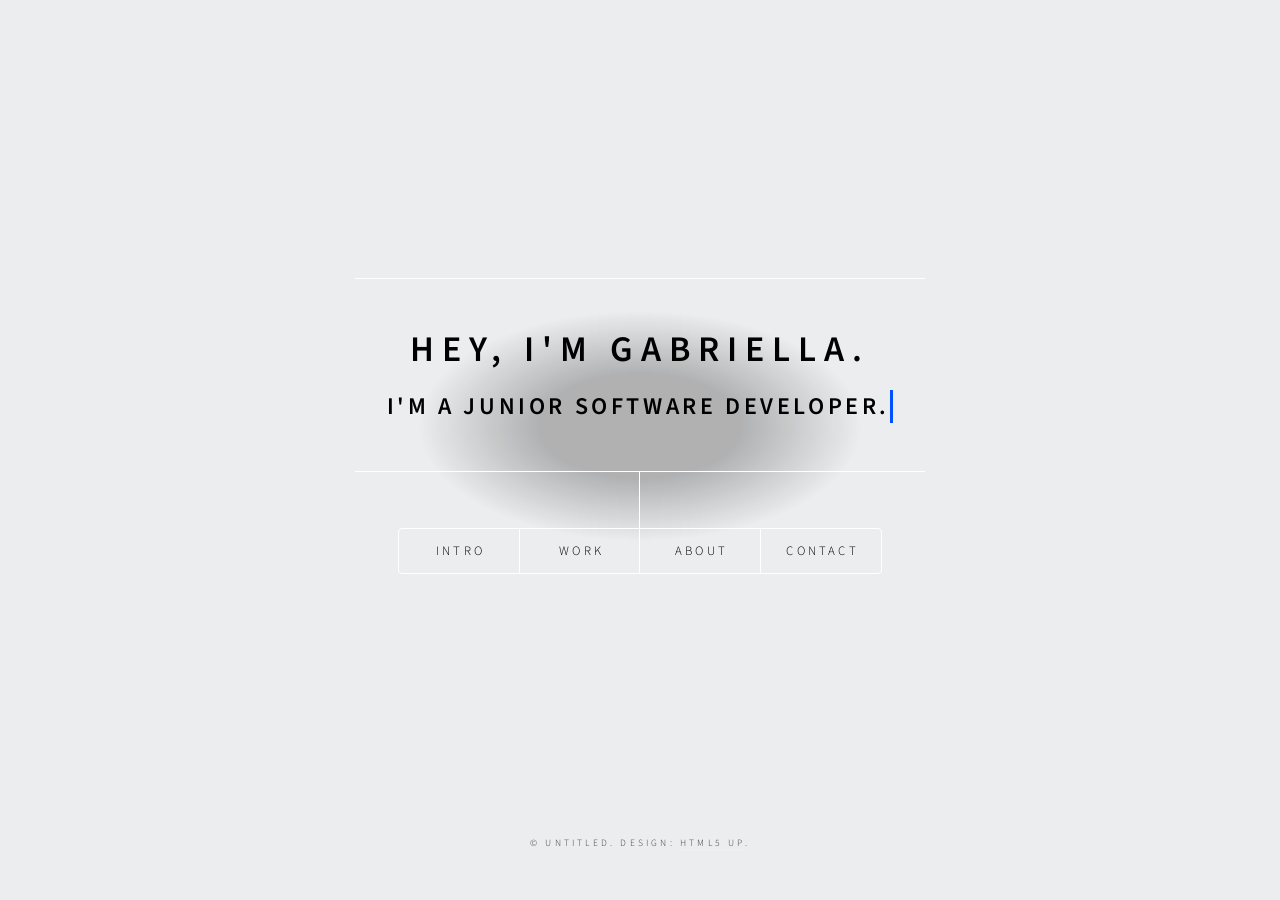
==== index.html @ 8a7b808c "remove gem" ====
<!DOCTYPE HTML>
<html>
	<head>
		<title>Gabriella Gage | Software Dev</title>
		<meta charset="utf-8" />
		<meta name="viewport" content="width=device-width, initial-scale=1, user-scalable=no" />
		<link rel="stylesheet" href="assets/css/main.css" />
		<noscript><link rel="stylesheet" href="assets/css/noscript.css" /></noscript>
	</head>
	<body class="is-preload">

		<!-- Wrapper -->
			<div id="wrapper">

				<!-- Header -->
					<header id="header">
						<div class="content">
							<div class="inner">
								<h1>Hey, I'm Gabriella.</h1>
								<div class="typewriter">
									<h2>I'm a Junior Software Developer.</h2>
								</div>
							</div>
						</div>
						<nav>
							<ul>
								<li><a href="#intro">Intro</a></li>
								<li><a href="#work">Work</a></li>
								<li><a href="#about">About</a></li>
								<li><a href="#contact">Contact</a></li>
								<!--<li><a href="#elements">Elements</a></li>-->
							</ul>
						</nav>
					</header>

				<!-- Main -->
					<div id="main">

						<!-- Intro -->
							<article id="intro">
								<h2 class="major">Intro</h2>
								<span class="image main"><img src="images/pic01.jpg" alt="" /></span>
								<p>Aenean ornare velit lacus, ac varius enim ullamcorper eu. Proin aliquam facilisis ante interdum congue. Integer mollis, nisl amet convallis, porttitor magna ullamcorper, amet egestas mauris. Ut magna finibus nisi nec lacinia. Nam maximus erat id euismod egestas. By the way, check out my <a href="#work">awesome work</a>.</p>
								<p>Lorem ipsum dolor sit amet, consectetur adipiscing elit. Duis dapibus rutrum facilisis. Class aptent taciti sociosqu ad litora torquent per conubia nostra, per inceptos himenaeos. Etiam tristique libero eu nibh porttitor fermentum. Nullam venenatis erat id vehicula viverra. Nunc ultrices eros ut ultricies condimentum. Mauris risus lacus, blandit sit amet venenatis non, bibendum vitae dolor. Nunc lorem mauris, fringilla in aliquam at, euismod in lectus. Pellentesque habitant morbi tristique senectus et netus et malesuada fames ac turpis egestas. In non lorem sit amet elit placerat maximus. Pellentesque aliquam maximus risus, vel sed vehicula.</p>
							</article>

						<!-- Work -->
							<article id="work">
								<h2 class="major">Work</h2>
								<span class="image main"><img src="images/pic02.jpg" alt="" /></span>
								<p>Adipiscing magna sed dolor elit. Praesent eleifend dignissim arcu, at eleifend sapien imperdiet ac. Aliquam erat volutpat. Praesent urna nisi, fringila lorem et vehicula lacinia quam. Integer sollicitudin mauris nec lorem luctus ultrices.</p>
								<p>Nullam et orci eu lorem consequat tincidunt vivamus et sagittis libero. Mauris aliquet magna magna sed nunc rhoncus pharetra. Pellentesque condimentum sem. In efficitur ligula tate urna. Maecenas laoreet massa vel lacinia pellentesque lorem ipsum dolor. Nullam et orci eu lorem consequat tincidunt. Vivamus et sagittis libero. Mauris aliquet magna magna sed nunc rhoncus amet feugiat tempus.</p>
							</article>

						<!-- About -->
							<article id="about">
								<h2 class="major">About</h2>
								<span class="image main"><img src="images/pic03.jpg" alt="" /></span>
								<p>Lorem ipsum dolor sit amet, consectetur et adipiscing elit. Praesent eleifend dignissim arcu, at eleifend sapien imperdiet ac. Aliquam erat volutpat. Praesent urna nisi, fringila lorem et vehicula lacinia quam. Integer sollicitudin mauris nec lorem luctus ultrices. Aliquam libero et malesuada fames ac ante ipsum primis in faucibus. Cras viverra ligula sit amet ex mollis mattis lorem ipsum dolor sit amet.</p>
							</article>

						<!-- Contact -->
							<article id="contact">
								<h2 class="major">Contact</h2>
								<form method="post" action="#">
									<div class="fields">
										<div class="field half">
											<label for="name">Name</label>
											<input type="text" name="name" id="name" />
										</div>
										<div class="field half">
											<label for="email">Email</label>
											<input type="text" name="email" id="email" />
										</div>
										<div class="field">
											<label for="message">Message</label>
											<textarea name="message" id="message" rows="4"></textarea>
										</div>
									</div>
									<ul class="actions">
										<li><input type="submit" value="Send Message" class="primary" /></li>
										<li><input type="reset" value="Reset" /></li>
									</ul>
								</form>
								<ul class="icons">
									<li><a href="#" class="icon brands fa-twitter"><span class="label">Twitter</span></a></li>
									<li><a href="#" class="icon brands fa-facebook-f"><span class="label">Facebook</span></a></li>
									<li><a href="#" class="icon brands fa-instagram"><span class="label">Instagram</span></a></li>
									<li><a href="#" class="icon brands fa-github"><span class="label">GitHub</span></a></li>
								</ul>
							</article>

						<!-- Elements -->
							<article id="elements">
								<h2 class="major">Elements</h2>

								<section>
									<h3 class="major">Text</h3>
									<p>This is <b>bold</b> and this is <strong>strong</strong>. This is <i>italic</i> and this is <em>emphasized</em>.
									This is <sup>superscript</sup> text and this is <sub>subscript</sub> text.
									This is <u>underlined</u> and this is code: <code>for (;;) { ... }</code>. Finally, <a href="#">this is a link</a>.</p>
									<hr />
									<h2>Heading Level 2</h2>
									<h3>Heading Level 3</h3>
									<h4>Heading Level 4</h4>
									<h5>Heading Level 5</h5>
									<h6>Heading Level 6</h6>
									<hr />
									<h4>Blockquote</h4>
									<blockquote>Fringilla nisl. Donec accumsan interdum nisi, quis tincidunt felis sagittis eget tempus euismod. Vestibulum ante ipsum primis in faucibus vestibulum. Blandit adipiscing eu felis iaculis volutpat ac adipiscing accumsan faucibus. Vestibulum ante ipsum primis in faucibus lorem ipsum dolor sit amet nullam adipiscing eu felis.</blockquote>
									<h4>Preformatted</h4>
									<pre><code>i = 0;

while (!deck.isInOrder()) {
    print 'Iteration ' + i;
    deck.shuffle();
    i++;
}

print 'It took ' + i + ' iterations to sort the deck.';</code></pre>
								</section>

								<section>
									<h3 class="major">Lists</h3>

									<h4>Unordered</h4>
									<ul>
										<li>Dolor pulvinar etiam.</li>
										<li>Sagittis adipiscing.</li>
										<li>Felis enim feugiat.</li>
									</ul>

									<h4>Alternate</h4>
									<ul class="alt">
										<li>Dolor pulvinar etiam.</li>
										<li>Sagittis adipiscing.</li>
										<li>Felis enim feugiat.</li>
									</ul>

									<h4>Ordered</h4>
									<ol>
										<li>Dolor pulvinar etiam.</li>
										<li>Etiam vel felis viverra.</li>
										<li>Felis enim feugiat.</li>
										<li>Dolor pulvinar etiam.</li>
										<li>Etiam vel felis lorem.</li>
										<li>Felis enim et feugiat.</li>
									</ol>
									<h4>Icons</h4>
									<ul class="icons">
										<li><a href="#" class="icon brands fa-twitter"><span class="label">Twitter</span></a></li>
										<li><a href="#" class="icon brands fa-facebook-f"><span class="label">Facebook</span></a></li>
										<li><a href="#" class="icon brands fa-instagram"><span class="label">Instagram</span></a></li>
										<li><a href="#" class="icon brands fa-github"><span class="label">Github</span></a></li>
									</ul>

									<h4>Actions</h4>
									<ul class="actions">
										<li><a href="#" class="button primary">Default</a></li>
										<li><a href="#" class="button">Default</a></li>
									</ul>
									<ul class="actions stacked">
										<li><a href="#" class="button primary">Default</a></li>
										<li><a href="#" class="button">Default</a></li>
									</ul>
								</section>

								<section>
									<h3 class="major">Table</h3>
									<h4>Default</h4>
									<div class="table-wrapper">
										<table>
											<thead>
												<tr>
													<th>Name</th>
													<th>Description</th>
													<th>Price</th>
												</tr>
											</thead>
											<tbody>
												<tr>
													<td>Item One</td>
													<td>Ante turpis integer aliquet porttitor.</td>
													<td>29.99</td>
												</tr>
												<tr>
													<td>Item Two</td>
													<td>Vis ac commodo adipiscing arcu aliquet.</td>
													<td>19.99</td>
												</tr>
												<tr>
													<td>Item Three</td>
													<td> Morbi faucibus arcu accumsan lorem.</td>
													<td>29.99</td>
												</tr>
												<tr>
													<td>Item Four</td>
													<td>Vitae integer tempus condimentum.</td>
													<td>19.99</td>
												</tr>
												<tr>
													<td>Item Five</td>
													<td>Ante turpis integer aliquet porttitor.</td>
													<td>29.99</td>
												</tr>
											</tbody>
											<tfoot>
												<tr>
													<td colspan="2"></td>
													<td>100.00</td>
												</tr>
											</tfoot>
										</table>
									</div>

									<h4>Alternate</h4>
									<div class="table-wrapper">
										<table class="alt">
											<thead>
												<tr>
													<th>Name</th>
													<th>Description</th>
													<th>Price</th>
												</tr>
											</thead>
											<tbody>
												<tr>
													<td>Item One</td>
													<td>Ante turpis integer aliquet porttitor.</td>
													<td>29.99</td>
												</tr>
												<tr>
													<td>Item Two</td>
													<td>Vis ac commodo adipiscing arcu aliquet.</td>
													<td>19.99</td>
												</tr>
												<tr>
													<td>Item Three</td>
													<td> Morbi faucibus arcu accumsan lorem.</td>
													<td>29.99</td>
												</tr>
												<tr>
													<td>Item Four</td>
													<td>Vitae integer tempus condimentum.</td>
													<td>19.99</td>
												</tr>
												<tr>
													<td>Item Five</td>
													<td>Ante turpis integer aliquet porttitor.</td>
													<td>29.99</td>
												</tr>
											</tbody>
											<tfoot>
												<tr>
													<td colspan="2"></td>
													<td>100.00</td>
												</tr>
											</tfoot>
										</table>
									</div>
								</section>

								<section>
									<h3 class="major">Buttons</h3>
									<ul class="actions">
										<li><a href="#" class="button primary">Primary</a></li>
										<li><a href="#" class="button">Default</a></li>
									</ul>
									<ul class="actions">
										<li><a href="#" class="button">Default</a></li>
										<li><a href="#" class="button small">Small</a></li>
									</ul>
									<ul class="actions">
										<li><a href="#" class="button primary icon solid fa-download">Icon</a></li>
										<li><a href="#" class="button icon solid fa-download">Icon</a></li>
									</ul>
									<ul class="actions">
										<li><span class="button primary disabled">Disabled</span></li>
										<li><span class="button disabled">Disabled</span></li>
									</ul>
								</section>

								<section>
									<h3 class="major">Form</h3>
									<form method="post" action="#">
										<div class="fields">
											<div class="field half">
												<label for="demo-name">Name</label>
												<input type="text" name="demo-name" id="demo-name" value="" placeholder="Jane Doe" />
											</div>
											<div class="field half">
												<label for="demo-email">Email</label>
												<input type="email" name="demo-email" id="demo-email" value="" placeholder="jane@untitled.tld" />
											</div>
											<div class="field">
												<label for="demo-category">Category</label>
												<select name="demo-category" id="demo-category">
													<option value="">-</option>
													<option value="1">Manufacturing</option>
													<option value="1">Shipping</option>
													<option value="1">Administration</option>
													<option value="1">Human Resources</option>
												</select>
											</div>
											<div class="field half">
												<input type="radio" id="demo-priority-low" name="demo-priority" checked>
												<label for="demo-priority-low">Low</label>
											</div>
											<div class="field half">
												<input type="radio" id="demo-priority-high" name="demo-priority">
												<label for="demo-priority-high">High</label>
											</div>
											<div class="field half">
												<input type="checkbox" id="demo-copy" name="demo-copy">
												<label for="demo-copy">Email me a copy</label>
											</div>
											<div class="field half">
												<input type="checkbox" id="demo-human" name="demo-human" checked>
												<label for="demo-human">Not a robot</label>
											</div>
											<div class="field">
												<label for="demo-message">Message</label>
												<textarea name="demo-message" id="demo-message" placeholder="Enter your message" rows="6"></textarea>
											</div>
										</div>
										<ul class="actions">
											<li><input type="submit" value="Send Message" class="primary" /></li>
											<li><input type="reset" value="Reset" /></li>
										</ul>
									</form>
								</section>

							</article>

					</div>

				<!-- Footer -->
					<footer id="footer">
						<p class="copyright">&copy; Untitled. Design: <a href="https://html5up.net">HTML5 UP</a>.</p>
					</footer>

			</div>

		<!-- BG -->
			<div id="bg"></div>

		<!-- Scripts -->
			<script src="assets/js/jquery.min.js"></script>
			<script src="assets/js/browser.min.js"></script>
			<script src="assets/js/breakpoints.min.js"></script>
			<script src="assets/js/util.js"></script>
			<script src="assets/js/main.js"></script>

	</body>
</html>
---- assets/css/main.css ----
@import url(fontawesome-all.min.css);
@import url("https://fonts.googleapis.com/css?family=Source+Sans+Pro:300italic,600italic,300,600");

/*
	Dimension by HTML5 UP
	html5up.net | @ajlkn
	Free for personal and commercial use under the CCA 3.0 license (html5up.net/license)
*/

html, body, div, span, applet, object,
iframe, h1, h2, h3, h4, h5, h6, p, blockquote,
pre, a, abbr, acronym, address, big, cite,
code, del, dfn, em, img, ins, kbd, q, s, samp,
small, strike, strong, sub, sup, tt, var, b,
u, i, center, dl, dt, dd, ol, ul, li, fieldset,
form, label, legend, table, caption, tbody,
tfoot, thead, tr, th, td, article, aside,
canvas, details, embed, figure, figcaption,
footer, header, hgroup, menu, nav, output, ruby,
section, summary, time, mark, audio, video {
	margin: 0;
	padding: 0;
	border: 0;
	font-size: 100%;
	font: inherit;
	vertical-align: baseline;}

article, aside, details, figcaption, figure,
footer, header, hgroup, menu, nav, section {
	display: block;}

body {
	line-height: 1;
}

ol, ul {
	list-style: none;
}

blockquote, q {
	quotes: none;
}

	blockquote:before, blockquote:after, q:before, q:after {
		content: '';
		content: none;
	}

table {
	border-collapse: collapse;
	border-spacing: 0;
}

body {
	-webkit-text-size-adjust: none;
}

mark {
	background-color: transparent;
	color: inherit;
}

input::-moz-focus-inner {
	border: 0;
	padding: 0;
}

input, select, textarea {
	-moz-appearance: none;
	-webkit-appearance: none;
	-ms-appearance: none;
	appearance: none;
}

/* Basic */

	@-ms-viewport {
		width: device-width;
	}

	@media screen and (max-width: 480px) {

		html, body {
			min-width: 320px;
		}

	}

	html {
		box-sizing: border-box;
	}

	*, *:before, *:after {
		box-sizing: inherit;
	}

	body {
		background: #ecedee;
	}

		body.is-preload *, body.is-preload *:before, body.is-preload *:after {
			-moz-animation: none !important;
			-webkit-animation: none !important;
			-ms-animation: none !important;
			animation: none !important;
			-moz-transition: none !important;
			-webkit-transition: none !important;
			-ms-transition: none !important;
			transition: none !important;
		}

/* Type */

	html {
		font-size: 16pt;
	}

		@media screen and (max-width: 1680px) {

			html {
				font-size: 12pt;
			}

		}

		@media screen and (max-width: 736px) {

			html {
				font-size: 11pt;
			}

		}

		@media screen and (max-width: 360px) {

			html {
				font-size: 10pt;
			}

		}

	body, input, select, textarea {
		color: #000000;
		font-family: "Source Sans Pro", sans-serif;
		font-weight: 300;
		font-size: 1rem;
		line-height: 1.65;
	}

	a {
		-moz-transition: color 0.2s ease-in-out, background-color 0.2s ease-in-out, border-bottom-color 0.2s ease-in-out;
		-webkit-transition: color 0.2s ease-in-out, background-color 0.2s ease-in-out, border-bottom-color 0.2s ease-in-out;
		-ms-transition: color 0.2s ease-in-out, background-color 0.2s ease-in-out, border-bottom-color 0.2s ease-in-out;
		transition: color 0.2s ease-in-out, background-color 0.2s ease-in-out, border-bottom-color 0.2s ease-in-out;
		border-bottom: dotted 1px rgba(255, 255, 255, 0.5);
		text-decoration: none;
		color: inherit;
	}

		a:hover {
			border-bottom-color: transparent;
		}

	strong, b {
		color: #000000;
		font-weight: 600;
	}

	em, i {
		font-style: italic;
	}

	p {
		margin: 0 0 2rem 0;
	}

	h1, h2, h3, h4, h5, h6 {
		color: #000000;
		font-weight: 600;
		line-height: 1.5;
		margin: 0 0 1rem 0;
		text-transform: uppercase;
		letter-spacing: 0.2rem;
	}

		h1 a, h2 a, h3 a, h4 a, h5 a, h6 a {
			color: inherit;
			text-decoration: none;
		}

		h1.major, h2.major, h3.major, h4.major, h5.major, h6.major {
			border-bottom: solid 1px #000000;
			width: -moz-max-content;
			width: -webkit-max-content;
			width: -ms-max-content;
			width: max-content;
			padding-bottom: 0.5rem;
			margin: 0 0 2rem 0;
		}

	h1 {
		font-size: 2.25rem;
		line-height: 1.3;
		letter-spacing: 0.5rem;
	}

	h2 {
		font-size: 1.5rem;
		line-height: 1.4;
		letter-spacing: 0.5rem;
	}

	h3 {
		font-size: 1rem;
	}

	h4 {
		font-size: 0.8rem;
	}

	h5 {
		font-size: 0.7rem;
	}

	h6 {
		font-size: 0.6rem;
	}

	@media screen and (max-width: 736px) {

		h1 {
			font-size: 1.75rem;
			line-height: 1.4;
		}

		h2 {
			font-size: 1.25em;
			line-height: 1.5;
		}

	}

	sub {
		font-size: 0.8rem;
		position: relative;
		top: 0.5rem;
	}

	sup {
		font-size: 0.8rem;
		position: relative;
		top: -0.5rem;
	}

	blockquote {
		border-left: solid 4px #000000;
		font-style: italic;
		margin: 0 0 2rem 0;
		padding: 0.5rem 0 0.5rem 2rem;
	}

	code {
		background: rgba(255, 255, 255, 0.075);
		border-radius: 4px;
		font-family: "Courier New", monospace;
		font-size: 0.9rem;
		margin: 0 0.25rem;
		padding: 0.25rem 0.65rem;
	}

	pre {
		-webkit-overflow-scrolling: touch;
		font-family: "Courier New", monospace;
		font-size: 0.9rem;
		margin: 0 0 2rem 0;
	}

		pre code {
			display: block;
			line-height: 1.75;
			padding: 1rem 1.5rem;
			overflow-x: auto;
		}

	hr {
		border: 0;
		border-bottom: solid 1px #ffffff;
		margin: 2.75rem 0;
	}

	.align-left {
		text-align: left;
	}

	.align-center {
		text-align: center;
	}

	.align-right {
		text-align: right;
	}

/* Form */

	form {
		margin: 0 0 2rem 0;
	}

		form > :last-child {
			margin-bottom: 0;
		}

		form > .fields {
			display: -moz-flex;
			display: -webkit-flex;
			display: -ms-flex;
			display: flex;
			-moz-flex-wrap: wrap;
			-webkit-flex-wrap: wrap;
			-ms-flex-wrap: wrap;
			flex-wrap: wrap;
			width: calc(100% + 3rem);
			margin: -1.5rem 0 2rem -1.5rem;
		}

			form > .fields > .field {
				-moz-flex-grow: 0;
				-webkit-flex-grow: 0;
				-ms-flex-grow: 0;
				flex-grow: 0;
				-moz-flex-shrink: 0;
				-webkit-flex-shrink: 0;
				-ms-flex-shrink: 0;
				flex-shrink: 0;
				padding: 1.5rem 0 0 1.5rem;
				width: calc(100% - 1.5rem);
			}

				form > .fields > .field.half {
					width: calc(50% - 0.75rem);
				}

				form > .fields > .field.third {
					width: calc(100%/3 - 0.5rem);
				}

				form > .fields > .field.quarter {
					width: calc(25% - 0.375rem);
				}

		@media screen and (max-width: 480px) {

			form > .fields {
				width: calc(100% + 3rem);
				margin: -1.5rem 0 2rem -1.5rem;
			}

				form > .fields > .field {
					padding: 1.5rem 0 0 1.5rem;
					width: calc(100% - 1.5rem);
				}

					form > .fields > .field.half {
						width: calc(100% - 1.5rem);
					}

					form > .fields > .field.third {
						width: calc(100% - 1.5rem);
					}

					form > .fields > .field.quarter {
						width: calc(100% - 1.5rem);
					}

		}

	label {
		color: #ffffff;
		display: block;
		font-size: 0.8rem;
		font-weight: 300;
		letter-spacing: 0.2rem;
		line-height: 1.5;
		margin: 0 0 1rem 0;
		text-transform: uppercase;
	}

	input[type="text"],
	input[type="password"],
	input[type="email"],
	input[type="tel"],
	select,
	textarea {
		-moz-appearance: none;
		-webkit-appearance: none;
		-ms-appearance: none;
		appearance: none;
		-moz-transition: border-color 0.2s ease-in-out, box-shadow 0.2s ease-in-out, background-color 0.2s ease-in-out;
		-webkit-transition: border-color 0.2s ease-in-out, box-shadow 0.2s ease-in-out, background-color 0.2s ease-in-out;
		-ms-transition: border-color 0.2s ease-in-out, box-shadow 0.2s ease-in-out, background-color 0.2s ease-in-out;
		transition: border-color 0.2s ease-in-out, box-shadow 0.2s ease-in-out, background-color 0.2s ease-in-out;
		background-color: transparent;
		border-radius: 4px;
		border: solid 1px #ffffff;
		color: inherit;
		display: block;
		outline: 0;
		padding: 0 1rem;
		text-decoration: none;
		width: 100%;
	}

		input[type="text"]:invalid,
		input[type="password"]:invalid,
		input[type="email"]:invalid,
		input[type="tel"]:invalid,
		select:invalid,
		textarea:invalid {
			box-shadow: none;
		}

		input[type="text"]:focus,
		input[type="password"]:focus,
		input[type="email"]:focus,
		input[type="tel"]:focus,
		select:focus,
		textarea:focus {
			background: rgba(255, 255, 255, 0.075);
			border-color: #ffffff;
			box-shadow: 0 0 0 1px #ffffff;
		}

	select {
		background-image: url("data:image/svg+xml;charset=utf8,%3Csvg xmlns='http://www.w3.org/2000/svg' width='40' height='40' preserveAspectRatio='none' viewBox='0 0 40 40'%3E%3Cpath d='M9.4,12.3l10.4,10.4l10.4-10.4c0.2-0.2,0.5-0.4,0.9-0.4c0.3,0,0.6,0.1,0.9,0.4l3.3,3.3c0.2,0.2,0.4,0.5,0.4,0.9 c0,0.4-0.1,0.6-0.4,0.9L20.7,31.9c-0.2,0.2-0.5,0.4-0.9,0.4c-0.3,0-0.6-0.1-0.9-0.4L4.3,17.3c-0.2-0.2-0.4-0.5-0.4-0.9 c0-0.4,0.1-0.6,0.4-0.9l3.3-3.3c0.2-0.2,0.5-0.4,0.9-0.4S9.1,12.1,9.4,12.3z' fill='%23ffffff' /%3E%3C/svg%3E");
		background-size: 1.25rem;
		background-repeat: no-repeat;
		background-position: calc(100% - 1rem) center;
		height: 2.75rem;
		padding-right: 2.75rem;
		text-overflow: ellipsis;
	}

		select option {
			color: #ffffff;
			background: #1b1f22;
		}

		select:focus::-ms-value {
			background-color: transparent;
		}

		select::-ms-expand {
			display: none;
		}

	input[type="text"],
	input[type="password"],
	input[type="email"],
	select {
		height: 2.75rem;
	}

	textarea {
		padding: 0.75rem 1rem;
	}

	input[type="checkbox"],
	input[type="radio"] {
		-moz-appearance: none;
		-webkit-appearance: none;
		-ms-appearance: none;
		appearance: none;
		display: block;
		float: left;
		margin-right: -2rem;
		opacity: 0;
		width: 1rem;
		z-index: -1;
	}

		input[type="checkbox"] + label,
		input[type="radio"] + label {
			text-decoration: none;
			-moz-user-select: none;
			-webkit-user-select: none;
			-ms-user-select: none;
			user-select: none;
			color: #ffffff;
			cursor: pointer;
			display: inline-block;
			font-size: 0.8rem;
			font-weight: 300;
			margin: 0 0 0.5rem 0;
			padding-left: 2.65rem;
			padding-right: 0.75rem;
			position: relative;
		}

			input[type="checkbox"] + label:before,
			input[type="radio"] + label:before {
				-moz-osx-font-smoothing: grayscale;
				-webkit-font-smoothing: antialiased;
				display: inline-block;
				font-style: normal;
				font-variant: normal;
				text-rendering: auto;
				line-height: 1;
				text-transform: none !important;
				font-family: 'Font Awesome 5 Free';
				font-weight: 900;
			}

			input[type="checkbox"] + label:before,
			input[type="radio"] + label:before {
				-moz-transition: border-color 0.2s ease-in-out, box-shadow 0.2s ease-in-out, background-color 0.2s ease-in-out;
				-webkit-transition: border-color 0.2s ease-in-out, box-shadow 0.2s ease-in-out, background-color 0.2s ease-in-out;
				-ms-transition: border-color 0.2s ease-in-out, box-shadow 0.2s ease-in-out, background-color 0.2s ease-in-out;
				transition: border-color 0.2s ease-in-out, box-shadow 0.2s ease-in-out, background-color 0.2s ease-in-out;
				border-radius: 4px;
				border: solid 1px #ffffff;
				content: '';
				display: inline-block;
				height: 1.65rem;
				left: 0;
				line-height: 1.65rem;
				position: absolute;
				text-align: center;
				top: -0.15rem;
				width: 1.65rem;
			}

		input[type="checkbox"]:checked + label:before,
		input[type="radio"]:checked + label:before {
			background: #ffffff !important;
			border-color: #ffffff !important;
			color: #1b1f22;
			content: '\f00c';
		}

		input[type="checkbox"]:focus + label:before,
		input[type="radio"]:focus + label:before {
			background: rgba(255, 255, 255, 0.075);
			border-color: #ffffff;
			box-shadow: 0 0 0 1px #ffffff;
		}

	input[type="checkbox"] + label:before {
		border-radius: 4px;
	}

	input[type="radio"] + label:before {
		border-radius: 100%;
	}

	::-webkit-input-placeholder {
		color: rgba(255, 255, 255, 0.5) !important;
		opacity: 1.0;
	}

	:-moz-placeholder {
		color: rgba(255, 255, 255, 0.5) !important;
		opacity: 1.0;
	}

	::-moz-placeholder {
		color: rgba(255, 255, 255, 0.5) !important;
		opacity: 1.0;
	}

	:-ms-input-placeholder {
		color: rgba(255, 255, 255, 0.5) !important;
		opacity: 1.0;
	}

	.formerize-placeholder {
		color: rgba(255, 255, 255, 0.5) !important;
		opacity: 1.0;
	}

/* Box */

	.box {
		border-radius: 4px;
		border: solid 1px #ffffff;
		margin-bottom: 2rem;
		padding: 1.5em;
	}

		.box > :last-child,
		.box > :last-child > :last-child,
		.box > :last-child > :last-child > :last-child {
			margin-bottom: 0;
		}

		.box.alt {
			border: 0;
			border-radius: 0;
			padding: 0;
		}

/* Icon */

	.icon {
		text-decoration: none;
		border-bottom: none;
		position: relative;
	}

		.icon:before {
			-moz-osx-font-smoothing: grayscale;
			-webkit-font-smoothing: antialiased;
			display: inline-block;
			font-style: normal;
			font-variant: normal;
			text-rendering: auto;
			line-height: 1;
			text-transform: none !important;
			font-family: 'Font Awesome 5 Free';
			font-weight: 400;
		}

		.icon > .label {
			display: none;
		}

		.icon:before {
			line-height: inherit;
		}

		.icon.solid:before {
			font-weight: 900;
		}

		.icon.brands:before {
			font-family: 'Font Awesome 5 Brands';
		}

/* Image */

	.image {
		border-radius: 4px;
		border: 0;
		display: inline-block;
		position: relative;
	}

		.image:before {
			pointer-events: none;
			background-image: url("../../images/overlay.png");
			background-color: rgba(19, 21, 25, 0.5);
			border-radius: 4px;
			content: '';
			display: block;
			height: 100%;
			left: 0;
			opacity: 0.5;
			position: absolute;
			top: 0;
			width: 100%;
		}

		.image img {
			border-radius: 4px;
			display: block;
		}

		.image.left, .image.right {
			max-width: 40%;
		}

			.image.left img, .image.right img {
				width: 100%;
			}

		.image.left {
			float: left;
			padding: 0 1.5em 1em 0;
			top: 0.25em;
		}

		.image.right {
			float: right;
			padding: 0 0 1em 1.5em;
			top: 0.25em;
		}

		.image.fit {
			display: block;
			margin: 0 0 2rem 0;
			width: 100%;
		}

			.image.fit img {
				width: 100%;
			}

		.image.main {
			display: block;
			margin: 2.5rem 0;
			width: 100%;
		}

			.image.main img {
				width: 100%;
			}

		@media screen and (max-width: 736px) {

			.image.main {
				margin: 2rem 0;
			}

		}

		@media screen and (max-width: 480px) {

			.image.main {
				margin: 1.5rem 0;
			}

		}

/* List */

	ol {
		list-style: decimal;
		margin: 0 0 2rem 0;
		padding-left: 1.25em;
	}

		ol li {
			padding-left: 0.25em;
		}

	ul {
		list-style: disc;
		margin: 0 0 2rem 0;
		padding-left: 1em;
	}

		ul li {
			padding-left: 0.5em;
		}

		ul.alt {
			list-style: none;
			padding-left: 0;
		}

			ul.alt li {
				border-top: solid 1px #ffffff;
				padding: 0.5em 0;
			}

				ul.alt li:first-child {
					border-top: 0;
					padding-top: 0;
				}

	dl {
		margin: 0 0 2rem 0;
	}

		dl dt {
			display: block;
			font-weight: 600;
			margin: 0 0 1rem 0;
		}

		dl dd {
			margin-left: 2rem;
		}

/* Actions */

	ul.actions {
		display: -moz-flex;
		display: -webkit-flex;
		display: -ms-flex;
		display: flex;
		cursor: default;
		list-style: none;
		margin-left: -1rem;
		padding-left: 0;
	}

		ul.actions li {
			padding: 0 0 0 1rem;
			vertical-align: middle;
		}

		ul.actions.special {
			-moz-justify-content: center;
			-webkit-justify-content: center;
			-ms-justify-content: center;
			justify-content: center;
			width: 100%;
			margin-left: 0;
		}

			ul.actions.special li:first-child {
				padding-left: 0;
			}

		ul.actions.stacked {
			-moz-flex-direction: column;
			-webkit-flex-direction: column;
			-ms-flex-direction: column;
			flex-direction: column;
			margin-left: 0;
		}

			ul.actions.stacked li {
				padding: 1.3rem 0 0 0;
			}

				ul.actions.stacked li:first-child {
					padding-top: 0;
				}

		ul.actions.fit {
			width: calc(100% + 1rem);
		}

			ul.actions.fit li {
				-moz-flex-grow: 1;
				-webkit-flex-grow: 1;
				-ms-flex-grow: 1;
				flex-grow: 1;
				-moz-flex-shrink: 1;
				-webkit-flex-shrink: 1;
				-ms-flex-shrink: 1;
				flex-shrink: 1;
				width: 100%;
			}

				ul.actions.fit li > * {
					width: 100%;
				}

			ul.actions.fit.stacked {
				width: 100%;
			}

		@media screen and (max-width: 480px) {

			ul.actions:not(.fixed) {
				-moz-flex-direction: column;
				-webkit-flex-direction: column;
				-ms-flex-direction: column;
				flex-direction: column;
				margin-left: 0;
				width: 100% !important;
			}

				ul.actions:not(.fixed) li {
					-moz-flex-grow: 1;
					-webkit-flex-grow: 1;
					-ms-flex-grow: 1;
					flex-grow: 1;
					-moz-flex-shrink: 1;
					-webkit-flex-shrink: 1;
					-ms-flex-shrink: 1;
					flex-shrink: 1;
					padding: 1rem 0 0 0;
					text-align: center;
					width: 100%;
				}

					ul.actions:not(.fixed) li > * {
						width: 100%;
					}

					ul.actions:not(.fixed) li:first-child {
						padding-top: 0;
					}

					ul.actions:not(.fixed) li input[type="submit"],
					ul.actions:not(.fixed) li input[type="reset"],
					ul.actions:not(.fixed) li input[type="button"],
					ul.actions:not(.fixed) li button,
					ul.actions:not(.fixed) li .button {
						width: 100%;
					}

						ul.actions:not(.fixed) li input[type="submit"].icon:before,
						ul.actions:not(.fixed) li input[type="reset"].icon:before,
						ul.actions:not(.fixed) li input[type="button"].icon:before,
						ul.actions:not(.fixed) li button.icon:before,
						ul.actions:not(.fixed) li .button.icon:before {
							margin-left: -0.5em;
						}

		}

/* Icons */

	ul.icons {
		cursor: default;
		list-style: none;
		padding-left: 0;
	}

		ul.icons li {
			display: inline-block;
			padding: 0 0.75em 0 0;
		}

			ul.icons li:last-child {
				padding-right: 0;
			}

			ul.icons li a {
				border-radius: 100%;
				box-shadow: inset 0 0 0 1px #ffffff;
				display: inline-block;
				height: 2.25rem;
				line-height: 2.25rem;
				text-align: center;
				width: 2.25rem;
			}

				ul.icons li a:hover {
					background-color: rgba(255, 255, 255, 0.075);
				}

				ul.icons li a:active {
					background-color: rgba(255, 255, 255, 0.175);
				}

/* Table */

	.table-wrapper {
		-webkit-overflow-scrolling: touch;
		overflow-x: auto;
	}

	table {
		margin: 0 0 2rem 0;
		width: 100%;
	}

		table tbody tr {
			border: solid 1px #ffffff;
			border-left: 0;
			border-right: 0;
		}

			table tbody tr:nth-child(2n + 1) {
				background-color: rgba(255, 255, 255, 0.075);
			}

		table td {
			padding: 0.75em 0.75em;
		}

		table th {
			color: #ffffff;
			font-size: 0.9em;
			font-weight: 600;
			padding: 0 0.75em 0.75em 0.75em;
			text-align: left;
		}

		table thead {
			border-bottom: solid 2px #ffffff;
		}

		table tfoot {
			border-top: solid 2px #ffffff;
		}

		table.alt {
			border-collapse: separate;
		}

			table.alt tbody tr td {
				border: solid 1px #ffffff;
				border-left-width: 0;
				border-top-width: 0;
			}

				table.alt tbody tr td:first-child {
					border-left-width: 1px;
				}

			table.alt tbody tr:first-child td {
				border-top-width: 1px;
			}

			table.alt thead {
				border-bottom: 0;
			}

			table.alt tfoot {
				border-top: 0;
			}

/* Button */

	input[type="submit"],
	input[type="reset"],
	input[type="button"],
	button,
	.button {
		-moz-appearance: none;
		-webkit-appearance: none;
		-ms-appearance: none;
		appearance: none;
		-moz-transition: background-color 0.2s ease-in-out, color 0.2s ease-in-out;
		-webkit-transition: background-color 0.2s ease-in-out, color 0.2s ease-in-out;
		-ms-transition: background-color 0.2s ease-in-out, color 0.2s ease-in-out;
		transition: background-color 0.2s ease-in-out, color 0.2s ease-in-out;
		background-color: transparent;
		border-radius: 4px;
		border: 0;
		box-shadow: inset 0 0 0 1px #ffffff;
		color: #ffffff !important;
		cursor: pointer;
		display: inline-block;
		font-size: 0.8rem;
		font-weight: 300;
		height: 2.75rem;
		letter-spacing: 0.2rem;
		line-height: 2.75rem;
		outline: 0;
		padding: 0 1.25rem 0 1.35rem;
		text-align: center;
		text-decoration: none;
		text-transform: uppercase;
		white-space: nowrap;
	}

		input[type="submit"]:hover,
		input[type="reset"]:hover,
		input[type="button"]:hover,
		button:hover,
		.button:hover {
			background-color: rgba(255, 255, 255, 0.075);
		}

		input[type="submit"]:active,
		input[type="reset"]:active,
		input[type="button"]:active,
		button:active,
		.button:active {
			background-color: rgba(255, 255, 255, 0.175);
		}

		input[type="submit"].icon:before,
		input[type="reset"].icon:before,
		input[type="button"].icon:before,
		button.icon:before,
		.button.icon:before {
			margin-right: 0.5em;
		}

		input[type="submit"].fit,
		input[type="reset"].fit,
		input[type="button"].fit,
		button.fit,
		.button.fit {
			width: 100%;
		}

		input[type="submit"].small,
		input[type="reset"].small,
		input[type="button"].small,
		button.small,
		.button.small {
			font-size: 0.6rem;
			height: 2.0625rem;
			line-height: 2.0625rem;
		}

		input[type="submit"].primary,
		input[type="reset"].primary,
		input[type="button"].primary,
		button.primary,
		.button.primary {
			background-color: #ffffff;
			color: #1b1f22 !important;
			font-weight: 600;
		}

		input[type="submit"].disabled, input[type="submit"]:disabled,
		input[type="reset"].disabled,
		input[type="reset"]:disabled,
		input[type="button"].disabled,
		input[type="button"]:disabled,
		button.disabled,
		button:disabled,
		.button.disabled,
		.button:disabled {
			pointer-events: none;
			cursor: default;
			opacity: 0.25;
		}

	input[type="submit"],
	input[type="reset"],
	input[type="button"],
	button {
		line-height: calc(2.75rem - 2px);
	}

/* BG */

	#bg {
		-moz-transform: scale(1.0);
		-webkit-transform: scale(1.0);
		-ms-transform: scale(1.0);
		transform: scale(1.0);
		-webkit-backface-visibility: hidden;
		position: fixed;
		top: 0;
		left: 0;
		width: 100%;
		height: 100vh;
		z-index: 1;
	}

		#bg:before, #bg:after {
			content: '';
			display: block;
			position: absolute;
			top: 0;
			left: 0;
			width: 100%;
			height: 100%;
		}
/*
		#bg:before {
			-moz-transition: background-color 2.5s ease-in-out;
			-webkit-transition: background-color 2.5s ease-in-out;
			-ms-transition: background-color 2.5s ease-in-out;
			transition: background-color 2.5s ease-in-out;
			-moz-transition-delay: 0.75s;
			-webkit-transition-delay: 0.75s;
			-ms-transition-delay: 0.75s;
			transition-delay: 0.75s;
			background-image: linear-gradient(to top, rgba(19, 21, 25, 0.5), rgba(19, 21, 25, 0.5)), url("../../images/overlay.png");
			background-size: auto,
 256px 256px;
			background-position: center,
 center;
			background-repeat: no-repeat,
 repeat;
			z-index: 2;
		}

		#bg:after {
			-moz-transform: scale(1.125);
			-webkit-transform: scale(1.125);
			-ms-transform: scale(1.125);
			transform: scale(1.125);
			-moz-transition: -moz-transform 0.325s ease-in-out, -moz-filter 0.325s ease-in-out;
			-webkit-transition: -webkit-transform 0.325s ease-in-out, -webkit-filter 0.325s ease-in-out;
			-ms-transition: -ms-transform 0.325s ease-in-out, -ms-filter 0.325s ease-in-out;
			transition: transform 0.325s ease-in-out, filter 0.325s ease-in-out;
			background-image: url("../../images/bg.jpg");
			background-position: center;
			background-size: cover;
			background-repeat: no-repeat;
			z-index: 1;
		}

		body.is-article-visible #bg:after {
			-moz-transform: scale(1.0825);
			-webkit-transform: scale(1.0825);
			-ms-transform: scale(1.0825);
			transform: scale(1.0825);
			-moz-filter: blur(0.2rem);
			-webkit-filter: blur(0.2rem);
			-ms-filter: blur(0.2rem);
			filter: blur(0.2rem);
		}



		body.is-preload #bg:before {
			background-color: #000000;
		}

/*

/* Wrapper */

	#wrapper {
		display: -moz-flex;
		display: -webkit-flex;
		display: -ms-flex;
		display: flex;
		-moz-flex-direction: column;
		-webkit-flex-direction: column;
		-ms-flex-direction: column;
		flex-direction: column;
		-moz-align-items: center;
		-webkit-align-items: center;
		-ms-align-items: center;
		align-items: center;
		-moz-justify-content: space-between;
		-webkit-justify-content: space-between;
		-ms-justify-content: space-between;
		justify-content: space-between;
		position: relative;
		min-height: 100vh;
		width: 100%;
		padding: 4rem 2rem;
		z-index: 3;
	}

		#wrapper:before {
			content: '';
			display: block;
		}

		@media screen and (max-width: 1680px) {

			#wrapper {
				padding: 3rem 2rem;
			}

		}

		@media screen and (max-width: 736px) {

			#wrapper {
				padding: 2rem 1rem;
			}

		}

		@media screen and (max-width: 480px) {

			#wrapper {
				padding: 1rem;
			}

		}

/* Header */

	#header {
		display: -moz-flex;
		display: -webkit-flex;
		display: -ms-flex;
		display: flex;
		-moz-flex-direction: column;
		-webkit-flex-direction: column;
		-ms-flex-direction: column;
		flex-direction: column;
		-moz-align-items: center;
		-webkit-align-items: center;
		-ms-align-items: center;
		align-items: center;
		-moz-transition: -moz-transform 0.325s ease-in-out, -moz-filter 0.325s ease-in-out, opacity 0.325s ease-in-out;
		-webkit-transition: -webkit-transform 0.325s ease-in-out, -webkit-filter 0.325s ease-in-out, opacity 0.325s ease-in-out;
		-ms-transition: -ms-transform 0.325s ease-in-out, -ms-filter 0.325s ease-in-out, opacity 0.325s ease-in-out;
		transition: transform 0.325s ease-in-out, filter 0.325s ease-in-out, opacity 0.325s ease-in-out;
		background-image: -moz-radial-gradient(rgba(0, 0, 0, 0.25) 25%, rgba(0, 0, 0, 0) 55%);
		background-image: -webkit-radial-gradient(rgba(0, 0, 0, 0.25) 25%, rgba(0, 0, 0, 0) 55%);
		background-image: -ms-radial-gradient(rgba(0, 0, 0, 0.25) 25%, rgba(0, 0, 0, 0) 55%);
		background-image: radial-gradient(rgba(0, 0, 0, 0.25) 25%, rgba(0, 0, 0, 0) 55%);
		max-width: 100%;
		text-align: center;
	}

		#header > * {
			-moz-transition: opacity 0.325s ease-in-out;
			-webkit-transition: opacity 0.325s ease-in-out;
			-ms-transition: opacity 0.325s ease-in-out;
			transition: opacity 0.325s ease-in-out;
			position: relative;
			margin-top: 3.5rem;
		}

			#header > *:before {
				content: '';
				display: block;
				position: absolute;
				top: calc(-3.5rem - 1px);
				left: calc(50% - 1px);
				width: 1px;
				height: calc(3.5rem + 1px);
				background: #ffffff;
			}

		#header > :first-child {
			margin-top: 0;
		}

			#header > :first-child:before {
				display: none;
			}
/*
		#header .logo {
			width: 5.5rem;
			height: 5.5rem;
			line-height: 5.5rem;
			border: solid 1px #ffffff;
			border-radius: 100%;
		}

			#header .logo .icon:before {
				font-size: 2rem;
			}

*/
		#header .content {
			border-style: solid;
			border-color: #ffffff;
			border-top-width: 1px;
			border-bottom-width: 1px;
			max-width: 100%;
		}

			#header .content .inner {
				-moz-transition: max-height 0.75s ease, padding 0.75s ease, opacity 0.325s ease-in-out;
				-webkit-transition: max-height 0.75s ease, padding 0.75s ease, opacity 0.325s ease-in-out;
				-ms-transition: max-height 0.75s ease, padding 0.75s ease, opacity 0.325s ease-in-out;
				transition: max-height 0.75s ease, padding 0.75s ease, opacity 0.325s ease-in-out;
				-moz-transition-delay: 0.25s;
				-webkit-transition-delay: 0.25s;
				-ms-transition-delay: 0.25s;
				transition-delay: 0.25s;
				padding: 3rem 2rem;
				max-height: 40rem;
				overflow: hidden;
			}

				#header .content .inner > :last-child {
					margin-bottom: 0;
				}

			#header .content p {
				text-transform: uppercase;
				letter-spacing: 0.2rem;
				font-size: 0.8rem;
				line-height: 2;
			}

		#header nav ul {
			display: -moz-flex;
			display: -webkit-flex;
			display: -ms-flex;
			display: flex;
			margin-bottom: 0;
			list-style: none;
			padding-left: 0;
			border: solid 1px #ffffff;
			border-radius: 4px;
		}

			#header nav ul li {
				padding-left: 0;
				border-left: solid 1px #ffffff;
			}

				#header nav ul li:first-child {
					border-left: 0;
				}

				#header nav ul li a {
					display: block;
					min-width: 7.5rem;
					height: 2.75rem;
					line-height: 2.75rem;
					padding: 0 1.25rem 0 1.45rem;
					text-transform: uppercase;
					letter-spacing: 0.2rem;
					font-size: 0.8rem;
					border-bottom: 0;
				}

					#header nav ul li a:hover {
						background-color: rgba(255, 255, 255, 0.075);
					}

					#header nav ul li a:active {
						background-color: rgba(255, 255, 255, 0.175);
					}

		#header nav.use-middle:after {
			content: '';
			display: block;
			position: absolute;
			top: 0;
			left: calc(50% - 1px);
			width: 1px;
			height: 100%;
			background: #ffffff;
		}

		#header nav.use-middle ul li.is-middle {
			border-left: 0;
		}

		body.is-article-visible #header {
			-moz-transform: scale(0.95);
			-webkit-transform: scale(0.95);
			-ms-transform: scale(0.95);
			transform: scale(0.95);
			-moz-filter: blur(0.1rem);
			-webkit-filter: blur(0.1rem);
			-ms-filter: blur(0.1rem);
			filter: blur(0.1rem);
			opacity: 0;
		}

		body.is-preload #header {
			-moz-filter: blur(0.125rem);
			-webkit-filter: blur(0.125rem);
			-ms-filter: blur(0.125rem);
			filter: blur(0.125rem);
		}

			body.is-preload #header > * {
				opacity: 0;
			}

			body.is-preload #header .content .inner {
				max-height: 0;
				padding-top: 0;
				padding-bottom: 0;
				opacity: 0;
			}

		@media screen and (max-width: 980px) {

			#header .content p br {
				display: none;
			}

		}

		@media screen and (max-width: 736px) {

			#header > * {
				margin-top: 2rem;
			}

				#header > *:before {
					top: calc(-2rem - 1px);
					height: calc(2rem + 1px);
				}

		/*
			#header .logo {
				width: 4.75rem;
				height: 4.75rem;
				line-height: 4.75rem;
			}

			*/
				#header .logo .icon:before {
					font-size: 1.75rem;
				}

			#header .content .inner {
				padding: 2.5rem 1rem;
			}

			#header .content p {
				line-height: 1.875;
			}

		}

		@media screen and (max-width: 480px) {

			#header {
				padding: 1.5rem 0;
			}

				#header .content .inner {
					padding: 2.5rem 0;
				}

				#header nav ul {
					-moz-flex-direction: column;
					-webkit-flex-direction: column;
					-ms-flex-direction: column;
					flex-direction: column;
					min-width: 10rem;
					max-width: 100%;
				}

					#header nav ul li {
						border-left: 0;
						border-top: solid 1px #ffffff;
					}

						#header nav ul li:first-child {
							border-top: 0;
						}

						#header nav ul li a {
							height: 3rem;
							line-height: 3rem;
							min-width: 0;
							width: 100%;
						}

				#header nav.use-middle:after {
					display: none;
				}

		}

/* Main */

	#main {
		-moz-flex-grow: 1;
		-webkit-flex-grow: 1;
		-ms-flex-grow: 1;
		flex-grow: 1;
		-moz-flex-shrink: 1;
		-webkit-flex-shrink: 1;
		-ms-flex-shrink: 1;
		flex-shrink: 1;
		display: -moz-flex;
		display: -webkit-flex;
		display: -ms-flex;
		display: flex;
		-moz-align-items: center;
		-webkit-align-items: center;
		-ms-align-items: center;
		align-items: center;
		-moz-justify-content: center;
		-webkit-justify-content: center;
		-ms-justify-content: center;
		justify-content: center;
		-moz-flex-direction: column;
		-webkit-flex-direction: column;
		-ms-flex-direction: column;
		flex-direction: column;
		position: relative;
		max-width: 100%;
		z-index: 3;
	}

		#main article {
			-moz-transform: translateY(0.25rem);
			-webkit-transform: translateY(0.25rem);
			-ms-transform: translateY(0.25rem);
			transform: translateY(0.25rem);
			-moz-transition: opacity 0.325s ease-in-out, -moz-transform 0.325s ease-in-out;
			-webkit-transition: opacity 0.325s ease-in-out, -webkit-transform 0.325s ease-in-out;
			-ms-transition: opacity 0.325s ease-in-out, -ms-transform 0.325s ease-in-out;
			transition: opacity 0.325s ease-in-out, transform 0.325s ease-in-out;
			padding: 4.5rem 2.5rem 1.5rem 2.5rem ;
			position: relative;
			width: 40rem;
			max-width: 100%;
			background-color: rgba(27, 31, 34, 0.85);
			border-radius: 4px;
			opacity: 0;
		}

			#main article.active {
				-moz-transform: translateY(0);
				-webkit-transform: translateY(0);
				-ms-transform: translateY(0);
				transform: translateY(0);
				opacity: 1;
			}

			#main article .close {
				display: block;
				position: absolute;
				top: 0;
				right: 0;
				width: 4rem;
				height: 4rem;
				cursor: pointer;
				text-indent: 4rem;
				overflow: hidden;
				white-space: nowrap;
			}

				#main article .close:before {
					-moz-transition: background-color 0.2s ease-in-out;
					-webkit-transition: background-color 0.2s ease-in-out;
					-ms-transition: background-color 0.2s ease-in-out;
					transition: background-color 0.2s ease-in-out;
					content: '';
					display: block;
					position: absolute;
					top: 0.75rem;
					left: 0.75rem;
					width: 2.5rem;
					height: 2.5rem;
					border-radius: 100%;
					background-position: center;
					background-image: url("data:image/svg+xml;charset=utf8,%3Csvg xmlns='http://www.w3.org/2000/svg' xmlns:xlink='http://www.w3.org/1999/xlink' width='20px' height='20px' viewBox='0 0 20 20' zoomAndPan='disable'%3E%3Cstyle%3Eline %7B stroke: %23ffffff%3B stroke-width: 1%3B %7D%3C/style%3E%3Cline x1='2' y1='2' x2='18' y2='18' /%3E%3Cline x1='18' y1='2' x2='2' y2='18' /%3E%3C/svg%3E");
					background-size: 20px 20px;
					background-repeat: no-repeat;
				}

				#main article .close:hover:before {
					background-color: rgba(255, 255, 255, 0.075);
				}

				#main article .close:active:before {
					background-color: rgba(255, 255, 255, 0.175);
				}

		@media screen and (max-width: 736px) {

			#main article {
				padding: 3.5rem 2rem 0.5rem 2rem ;
			}

				#main article .close:before {
					top: 0.875rem;
					left: 0.875rem;
					width: 2.25rem;
					height: 2.25rem;
					background-size: 14px 14px;
				}

		}

		@media screen and (max-width: 480px) {

			#main article {
				padding: 3rem 1.5rem 0.5rem 1.5rem ;
			}

		}

/* Footer */

	#footer {
		-moz-transition: -moz-transform 0.325s ease-in-out, -moz-filter 0.325s ease-in-out, opacity 0.325s ease-in-out;
		-webkit-transition: -webkit-transform 0.325s ease-in-out, -webkit-filter 0.325s ease-in-out, opacity 0.325s ease-in-out;
		-ms-transition: -ms-transform 0.325s ease-in-out, -ms-filter 0.325s ease-in-out, opacity 0.325s ease-in-out;
		transition: transform 0.325s ease-in-out, filter 0.325s ease-in-out, opacity 0.325s ease-in-out;
		width: 100%;
		max-width: 100%;
		margin-top: 2rem;
		text-align: center;
	}

		#footer .copyright {
			letter-spacing: 0.2rem;
			font-size: 0.6rem;
			opacity: 0.75;
			margin-bottom: 0;
			text-transform: uppercase;
		}

		body.is-article-visible #footer {
			-moz-transform: scale(0.95);
			-webkit-transform: scale(0.95);
			-ms-transform: scale(0.95);
			transform: scale(0.95);
			-moz-filter: blur(0.1rem);
			-webkit-filter: blur(0.1rem);
			-ms-filter: blur(0.1rem);
			filter: blur(0.1rem);
			opacity: 0;
		}

		body.is-preload #footer {
			opacity: 0;
		}


		.typewriter h2 {
			overflow: hidden; /* Ensures the content is not revealed until the animation */
			border-right: .15em solid rgb(0, 81, 255); /* The typwriter cursor */
			white-space: nowrap; /* Keeps the content on a single line */
			margin: 0 auto; /* Gives that scrolling effect as the typing happens */
			letter-spacing: .15em; /* Adjust as needed */
			animation: 
			  typing 3.5s steps(40, end),
			  blink-caret .75s step-end infinite;
		  }
		  
		  /* The typing effect */
		  @keyframes typing {
			from { width: 0 }
			to { width: 100% }
		  }
		  
		  /* The typewriter cursor effect */
		  @keyframes blink-caret {
			from, to { border-color: transparent }
			50% { border-color: rgb(0, 81, 255); }
		  }
---- assets/css/noscript.css ----
/*
	Dimension by HTML5 UP
	html5up.net | @ajlkn
	Free for personal and commercial use under the CCA 3.0 license (html5up.net/license)
*/

/* BG */

	body.is-preload #bg:before {
		background-color: transparent;
	}

/* Header */

	body.is-preload #header {
		-moz-filter: none;
		-webkit-filter: none;
		-ms-filter: none;
		filter: none;
	}

		body.is-preload #header > * {
			opacity: 1;
		}

		body.is-preload #header .content .inner {
			max-height: none;
			padding: 3rem 2rem;
			opacity: 1;
		}

/* Main */

	#main article {
		opacity: 1;
		margin: 4rem 0 0 0;
	}
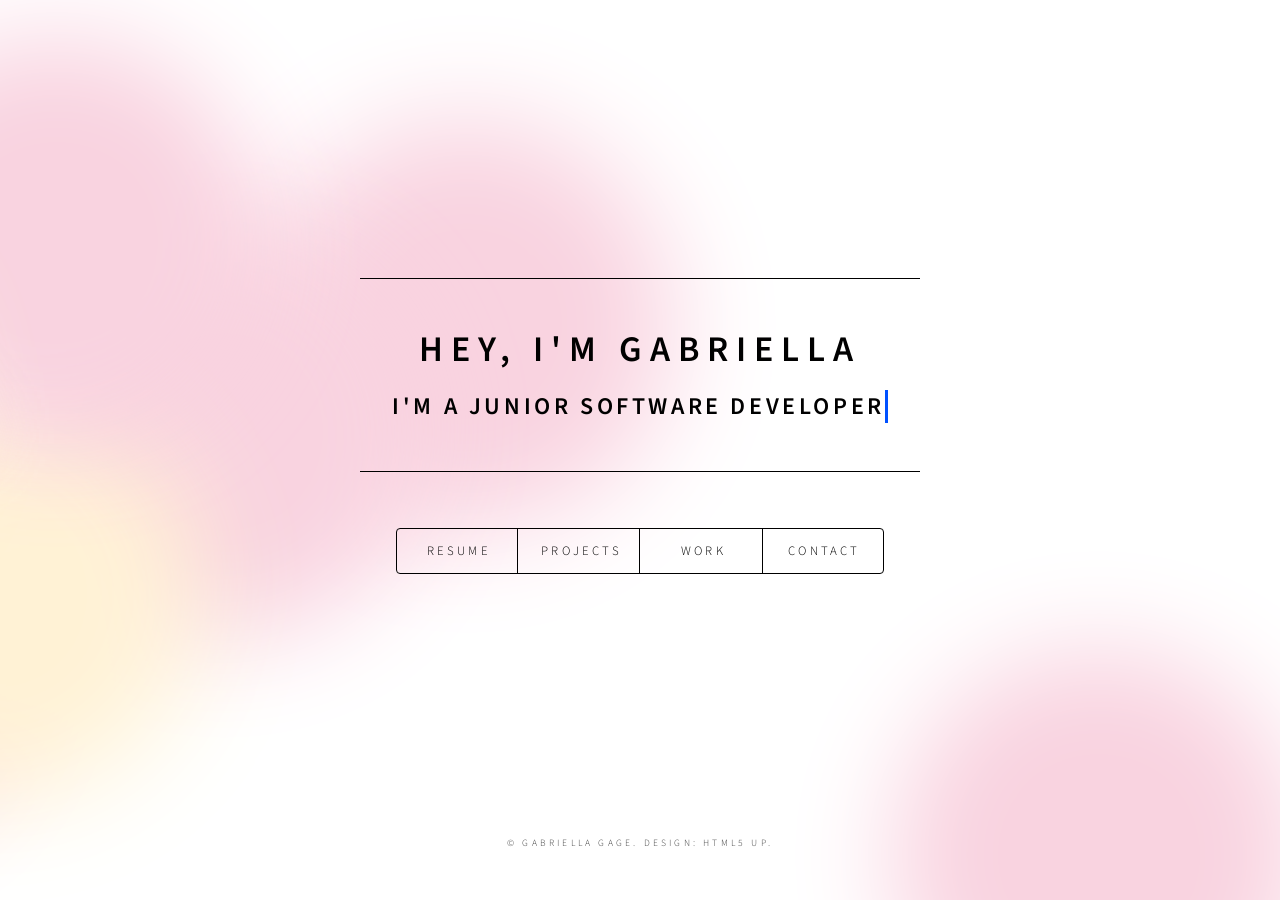
==== commit c6c25e03: "Landing page done" ====
--- a/index.html
+++ b/index.html
@@ -7,8 +7,22 @@
 		<link rel="stylesheet" href="assets/css/main.css" />
 		<noscript><link rel="stylesheet" href="assets/css/noscript.css" /></noscript>
 	</head>
+	
+	<div class="background">
+		<span></span>
+		<span></span>
+		<span></span>
+		<span></span>
+		<span></span>
+		<span></span>
+		<span></span>
+		<span></span>
+		<span></span>
+		<span></span>
+		<span></span>
+	</div>
+
 	<body class="is-preload">
-
 		<!-- Wrapper -->
 			<div id="wrapper">
 
@@ -16,17 +30,17 @@
 					<header id="header">
 						<div class="content">
 							<div class="inner">
-								<h1>Hey, I'm Gabriella.</h1>
+								<h1>Hey, I'm Gabriella</h1>
 								<div class="typewriter">
-									<h2>I'm a Junior Software Developer.</h2>
+									<h2>I'm a Junior Software Developer</h2>
 								</div>
 							</div>
 						</div>
 						<nav>
 							<ul>
-								<li><a href="#intro">Intro</a></li>
-								<li><a href="#work">Work</a></li>
-								<li><a href="#about">About</a></li>
+								<li><a href="#intro">Resume</a></li>
+								<li><a href="#work">Projects</a></li>
+								<li><a href="#about">Work</a></li>
 								<li><a href="#contact">Contact</a></li>
 								<!--<li><a href="#elements">Elements</a></li>-->
 							</ul>
@@ -336,7 +350,7 @@
 
 				<!-- Footer -->
 					<footer id="footer">
-						<p class="copyright">&copy; Untitled. Design: <a href="https://html5up.net">HTML5 UP</a>.</p>
+						<p class="copyright">&copy; Gabriella Gage. Design: <a href="https://html5up.net">HTML5 UP</a>.</p>
 					</footer>
 
 			</div>
@@ -352,4 +366,5 @@
 			<script src="assets/js/main.js"></script>
 
 	</body>
+	
 </html>
--- a/assets/css/main.css
+++ b/assets/css/main.css
@@ -284,7 +284,7 @@
 
 	hr {
 		border: 0;
-		border-bottom: solid 1px #ffffff;
+		border-bottom: solid 1px #000000;
 		margin: 2.75rem 0;
 	}
 
@@ -401,7 +401,7 @@
 		transition: border-color 0.2s ease-in-out, box-shadow 0.2s ease-in-out, background-color 0.2s ease-in-out;
 		background-color: transparent;
 		border-radius: 4px;
-		border: solid 1px #ffffff;
+		border: solid 1px #000000;
 		color: inherit;
 		display: block;
 		outline: 0;
@@ -426,7 +426,7 @@
 		select:focus,
 		textarea:focus {
 			background: rgba(255, 255, 255, 0.075);
-			border-color: #ffffff;
+			border-color: #000000;
 			box-shadow: 0 0 0 1px #ffffff;
 		}
 
@@ -517,7 +517,7 @@
 				-ms-transition: border-color 0.2s ease-in-out, box-shadow 0.2s ease-in-out, background-color 0.2s ease-in-out;
 				transition: border-color 0.2s ease-in-out, box-shadow 0.2s ease-in-out, background-color 0.2s ease-in-out;
 				border-radius: 4px;
-				border: solid 1px #ffffff;
+				border: solid 1px #000000;
 				content: '';
 				display: inline-block;
 				height: 1.65rem;
@@ -531,8 +531,8 @@
 
 		input[type="checkbox"]:checked + label:before,
 		input[type="radio"]:checked + label:before {
-			background: #ffffff !important;
-			border-color: #ffffff !important;
+			background: #000000 !important;
+			border-color: #000000 !important;
 			color: #1b1f22;
 			content: '\f00c';
 		}
@@ -540,8 +540,8 @@
 		input[type="checkbox"]:focus + label:before,
 		input[type="radio"]:focus + label:before {
 			background: rgba(255, 255, 255, 0.075);
-			border-color: #ffffff;
-			box-shadow: 0 0 0 1px #ffffff;
+			border-color: #000000;
+			box-shadow: 0 0 0 1px #000000;
 		}
 
 	input[type="checkbox"] + label:before {
@@ -581,7 +581,7 @@
 
 	.box {
 		border-radius: 4px;
-		border: solid 1px #ffffff;
+		border: solid 1px #000000;
 		margin-bottom: 2rem;
 		padding: 1.5em;
 	}
@@ -748,7 +748,7 @@
 		}
 
 			ul.alt li {
-				border-top: solid 1px #ffffff;
+				border-top: solid 1px #000000;
 				padding: 0.5em 0;
 			}
 
@@ -912,7 +912,7 @@
 
 			ul.icons li a {
 				border-radius: 100%;
-				box-shadow: inset 0 0 0 1px #ffffff;
+				box-shadow: inset 0 0 0 1px #000000;
 				display: inline-block;
 				height: 2.25rem;
 				line-height: 2.25rem;
@@ -941,7 +941,7 @@
 	}
 
 		table tbody tr {
-			border: solid 1px #ffffff;
+			border: solid 1px #000000;
 			border-left: 0;
 			border-right: 0;
 		}
@@ -955,7 +955,7 @@
 		}
 
 		table th {
-			color: #ffffff;
+			color: #000000;
 			font-size: 0.9em;
 			font-weight: 600;
 			padding: 0 0.75em 0.75em 0.75em;
@@ -963,11 +963,11 @@
 		}
 
 		table thead {
-			border-bottom: solid 2px #ffffff;
+			border-bottom: solid 2px #000000;
 		}
 
 		table tfoot {
-			border-top: solid 2px #ffffff;
+			border-top: solid 2px #000000;
 		}
 
 		table.alt {
@@ -975,7 +975,7 @@
 		}
 
 			table.alt tbody tr td {
-				border: solid 1px #ffffff;
+				border: solid 1px #000000;
 				border-left-width: 0;
 				border-top-width: 0;
 			}
@@ -1014,8 +1014,8 @@
 		background-color: transparent;
 		border-radius: 4px;
 		border: 0;
-		box-shadow: inset 0 0 0 1px #ffffff;
-		color: #ffffff !important;
+		box-shadow: inset 0 0 0 1px #000000;
+		color: #000000 !important;
 		cursor: pointer;
 		display: inline-block;
 		font-size: 0.8rem;
@@ -1078,7 +1078,7 @@
 		input[type="button"].primary,
 		button.primary,
 		.button.primary {
-			background-color: #ffffff;
+			background-color: #000000;
 			color: #1b1f22 !important;
 			font-weight: 600;
 		}
@@ -1258,10 +1258,14 @@
 		-webkit-transition: -webkit-transform 0.325s ease-in-out, -webkit-filter 0.325s ease-in-out, opacity 0.325s ease-in-out;
 		-ms-transition: -ms-transform 0.325s ease-in-out, -ms-filter 0.325s ease-in-out, opacity 0.325s ease-in-out;
 		transition: transform 0.325s ease-in-out, filter 0.325s ease-in-out, opacity 0.325s ease-in-out;
+		
+		/* Stu[pid circle gradient
 		background-image: -moz-radial-gradient(rgba(0, 0, 0, 0.25) 25%, rgba(0, 0, 0, 0) 55%);
 		background-image: -webkit-radial-gradient(rgba(0, 0, 0, 0.25) 25%, rgba(0, 0, 0, 0) 55%);
 		background-image: -ms-radial-gradient(rgba(0, 0, 0, 0.25) 25%, rgba(0, 0, 0, 0) 55%);
 		background-image: radial-gradient(rgba(0, 0, 0, 0.25) 25%, rgba(0, 0, 0, 0) 55%);
+		*/
+		
 		max-width: 100%;
 		text-align: center;
 	}
@@ -1283,7 +1287,7 @@
 				left: calc(50% - 1px);
 				width: 1px;
 				height: calc(3.5rem + 1px);
-				background: #ffffff;
+				
 			}
 
 		#header > :first-child {
@@ -1309,7 +1313,7 @@
 */
 		#header .content {
 			border-style: solid;
-			border-color: #ffffff;
+			border-color: #000000;
 			border-top-width: 1px;
 			border-bottom-width: 1px;
 			max-width: 100%;
@@ -1348,13 +1352,13 @@
 			margin-bottom: 0;
 			list-style: none;
 			padding-left: 0;
-			border: solid 1px #ffffff;
+			border: solid 1px #000000;
 			border-radius: 4px;
 		}
 
 			#header nav ul li {
 				padding-left: 0;
-				border-left: solid 1px #ffffff;
+				border-left: solid 1px #000000;
 			}
 
 				#header nav ul li:first-child {
@@ -1389,7 +1393,7 @@
 			left: calc(50% - 1px);
 			width: 1px;
 			height: 100%;
-			background: #ffffff;
+			background: #000000;
 		}
 
 		#header nav.use-middle ul li.is-middle {
@@ -1488,7 +1492,7 @@
 
 					#header nav ul li {
 						border-left: 0;
-						border-top: solid 1px #ffffff;
+						border-top: solid 1px #000000;
 					}
 
 						#header nav ul li:first-child {
@@ -1688,5 +1692,136 @@
 		  /* The typewriter cursor effect */
 		  @keyframes blink-caret {
 			from, to { border-color: transparent }
-			50% { border-color: rgb(0, 81, 255); }
+			50% { border-color: rgb(64, 123, 251); }
 		  }
+
+
+		  @keyframes move {
+			100% {
+				transform: translate3d(0, 0, 1px) rotate(360deg);
+			}
+		}
+		
+		.background {
+			position: fixed;
+			width: 100vw;
+			height: 100vh;
+			top: 0;
+			left: 0;
+			background: #ffffff;
+			overflow: hidden;
+		}
+		
+		.background span {
+			width: 46vmin;
+			height: 46vmin;
+			border-radius: 46vmin;
+			backface-visibility: hidden;
+			position: absolute;
+			animation: move;
+			animation-duration: 40;
+			animation-timing-function: linear;
+			animation-iteration-count: infinite;
+		}
+		
+		
+		.background span:nth-child(0) {
+			color: #f9d3e0;
+			top: 48%;
+			left: 74%;
+			animation-duration: 50s;
+			animation-delay: -75s;
+			transform-origin: 21vw -21vh;
+			box-shadow: 92vmin 0 11.963177147524283vmin currentColor;
+		}
+		.background span:nth-child(1) {
+			color: #f9d3e0;
+			top: 13%;
+			left: 85%;
+			animation-duration: 34s;
+			animation-delay: -62s;
+			transform-origin: 20vw 5vh;
+			box-shadow: -92vmin 0 12.273867775975226vmin currentColor;
+		}
+		.background span:nth-child(2) {
+			color: #f9d3e0;
+			top: 2%;
+			left: 85%;
+			animation-duration: 14s;
+			animation-delay: -50s;
+			transform-origin: 9vw 10vh;
+			box-shadow: 92vmin 0 12.181674476773317vmin currentColor;
+		}
+		.background span:nth-child(3) {
+			color: #f9d3e0;
+			top: 49%;
+			left: 34%;
+			animation-duration: 45s;
+			animation-delay: -100s;
+			transform-origin: 10vw 14vh;
+			box-shadow: -92vmin 0 11.663952926890385vmin currentColor;
+		}
+		.background span:nth-child(4) {
+			color: #f9d3e0;
+			top: 25%;
+			left: 66%;
+			animation-duration: 44s;
+			animation-delay: -47s;
+			transform-origin: -6vw -9vh;
+			box-shadow: -92vmin 0 11.909299919279285vmin currentColor;
+		}
+		.background span:nth-child(5) {
+			color: #f9d3e0;
+			top: 96%;
+			left: 96%;
+			animation-duration: 73s;
+			animation-delay: -65s;
+			transform-origin: 15vw -9vh;
+			box-shadow: 92vmin 0 11.797919334690413vmin currentColor;
+		}
+		.background span:nth-child(6) {
+			color: #fff2d5;
+			top: 38%;
+			left: 67%;
+			animation-duration: 45s;
+			animation-delay: -22s;
+			transform-origin: -10vw -2vh;
+			box-shadow: 92vmin 0 11.728275599388397vmin currentColor;
+		}
+		.background span:nth-child(7) {
+			color: #fff2d5;
+			top: 43%;
+			left: 48%;
+			animation-duration: 62s;
+			animation-delay: -69s;
+			transform-origin: -16vw -22vh;
+			box-shadow: -92vmin 0 12.468949852773388vmin currentColor;
+		}
+		.background span:nth-child(8) {
+			color: #f9d3e0;
+			top: 72%;
+			left: 5%;
+			animation-duration: 8s;
+			animation-delay: -85s;
+			transform-origin: 4vw -21vh;
+			box-shadow: 92vmin 0 11.657730794326483vmin currentColor;
+		}
+		.background span:nth-child(9) {
+			color: #f9d3e0;
+			top: 4%;
+			left: 53%;
+			animation-duration: 45s;
+			animation-delay: -84s;
+			transform-origin: 12vw -12vh;
+			box-shadow: -92vmin 0 11.730583750355338vmin currentColor;
+		}
+		.background span:nth-child(10) {
+			color: #fff2d5;
+			top: 22%;
+			left: 28%;
+			animation-duration: 94s;
+			animation-delay: -66s;
+			transform-origin: 7vw -23vh;
+			box-shadow: -92vmin 0 11.716867003027163vmin currentColor;
+		}
+		
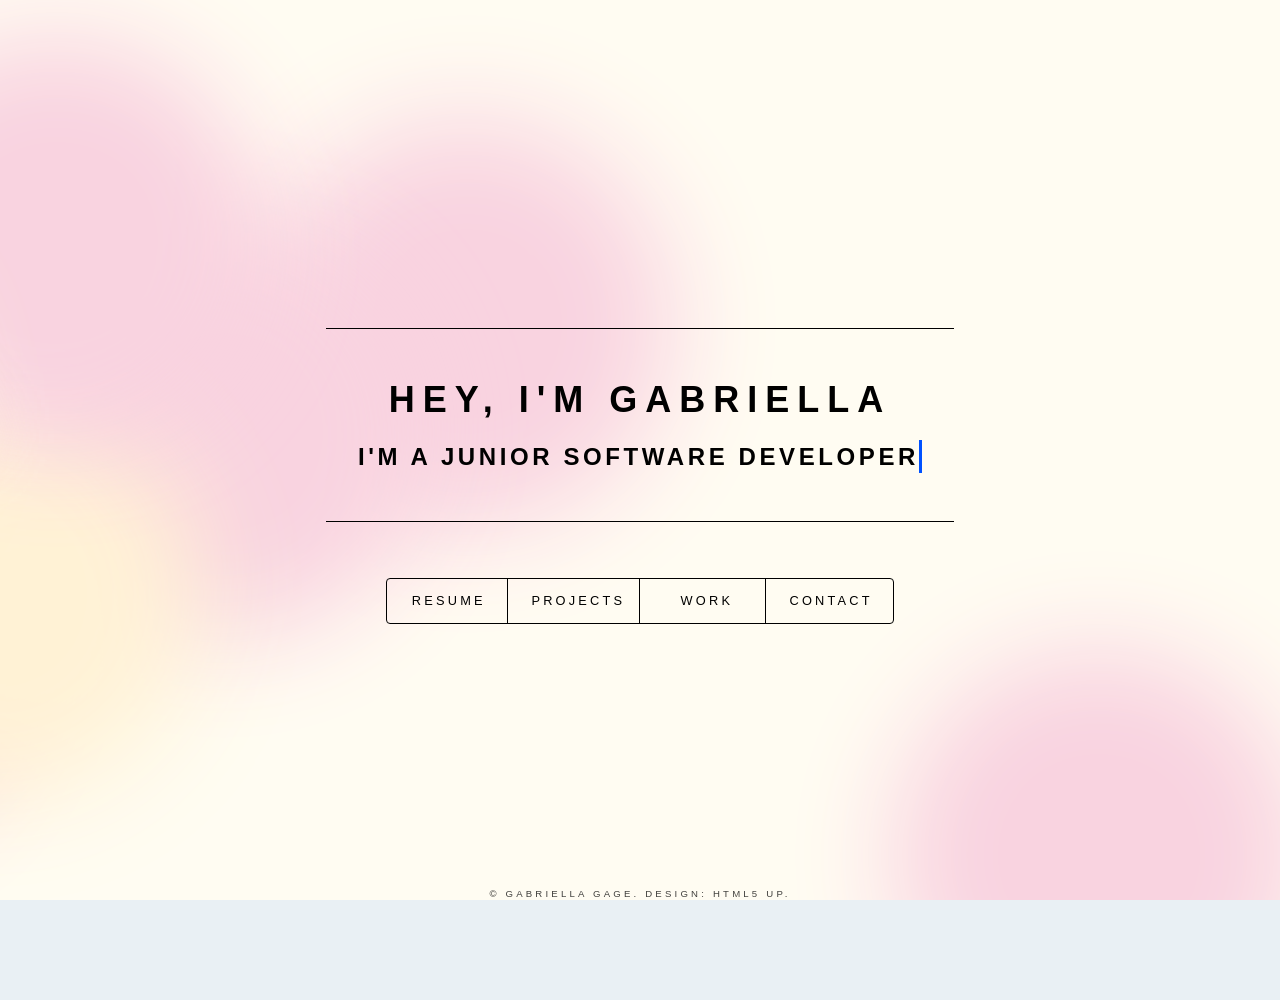
==== commit 5fb14a2b: "Resume added and opens in new tab" ====
--- a/index.html
+++ b/index.html
@@ -38,7 +38,7 @@
 						</div>
 						<nav>
 							<ul>
-								<li><a href="#intro">Resume</a></li>
+								<li ><a href="#resume">Resume</a></li>
 								<li><a href="#work">Projects</a></li>
 								<li><a href="#about">Work</a></li>
 								<li><a href="#contact">Contact</a></li>
@@ -51,11 +51,24 @@
 					<div id="main">
 
 						<!-- Intro -->
-							<article id="intro">
-								<h2 class="major">Intro</h2>
-								<span class="image main"><img src="images/pic01.jpg" alt="" /></span>
-								<p>Aenean ornare velit lacus, ac varius enim ullamcorper eu. Proin aliquam facilisis ante interdum congue. Integer mollis, nisl amet convallis, porttitor magna ullamcorper, amet egestas mauris. Ut magna finibus nisi nec lacinia. Nam maximus erat id euismod egestas. By the way, check out my <a href="#work">awesome work</a>.</p>
-								<p>Lorem ipsum dolor sit amet, consectetur adipiscing elit. Duis dapibus rutrum facilisis. Class aptent taciti sociosqu ad litora torquent per conubia nostra, per inceptos himenaeos. Etiam tristique libero eu nibh porttitor fermentum. Nullam venenatis erat id vehicula viverra. Nunc ultrices eros ut ultricies condimentum. Mauris risus lacus, blandit sit amet venenatis non, bibendum vitae dolor. Nunc lorem mauris, fringilla in aliquam at, euismod in lectus. Pellentesque habitant morbi tristique senectus et netus et malesuada fames ac turpis egestas. In non lorem sit amet elit placerat maximus. Pellentesque aliquam maximus risus, vel sed vehicula.</p>
+							<article id="resume">
+								<h2 class="major">My Resume!</h2>
+
+								<p>Fresh out of college with a degree in Computer Science, I am fully committed to the philosophy of life-long learning. 
+									As a Junior Software Developer, I thrive on the challenges of Java, Python, and the dynamic world of software development. 
+									The unique blend of creativity, logic, and technology fuels my passion for crafting innovative solutions and 
+									continuously exploring new frontiers in the digital realm.</p>
+
+								<p>Curious to see how my recent education and passion can benefit your team? Dive into my resume to discover more about my skills and projects!</p>
+								<!-- DOWNLOAD BUTTON-->
+								<div id="wrap"> 
+									<a href="./assets/includes/Gabriella_Gage_Resume_CS.pdf" target="_blank" class="btn-slide2">
+										<span class="circle2"><i class="fa fa-download"></i></span>
+										<span class="title2">Download</span>
+										<span class="title-hover2">Click here</span>
+								  </a>
+								</div>
+
 							</article>
 
 						<!-- Work -->
--- a/assets/css/main.css
+++ b/assets/css/main.css
@@ -375,7 +375,7 @@
 		}
 
 	label {
-		color: #ffffff;
+		color: #a52222;
 		display: block;
 		font-size: 0.8rem;
 		font-weight: 300;
@@ -427,7 +427,7 @@
 		textarea:focus {
 			background: rgba(255, 255, 255, 0.075);
 			border-color: #000000;
-			box-shadow: 0 0 0 1px #ffffff;
+			box-shadow: 0 0 0 1px #9c3434;
 		}
 
 	select {
@@ -441,7 +441,7 @@
 	}
 
 		select option {
-			color: #ffffff;
+			color: #c24545;
 			background: #1b1f22;
 		}
 
@@ -485,7 +485,7 @@
 			-webkit-user-select: none;
 			-ms-user-select: none;
 			user-select: none;
-			color: #ffffff;
+			color: #a10000;
 			cursor: pointer;
 			display: inline-block;
 			font-size: 0.8rem;
@@ -1557,9 +1557,9 @@
 			position: relative;
 			width: 40rem;
 			max-width: 100%;
-			background-color: rgba(27, 31, 34, 0.85);
+			background-color: rgba(255, 255, 255, 0.85);
 			border-radius: 4px;
-			opacity: 0;
+			opacity: 1;
 		}
 
 			#main article.active {
@@ -1581,6 +1581,7 @@
 				text-indent: 4rem;
 				overflow: hidden;
 				white-space: nowrap;
+				color: #000000;
 			}
 
 				#main article .close:before {
@@ -1597,16 +1598,16 @@
 					height: 2.5rem;
 					border-radius: 100%;
 					background-position: center;
-					background-image: url("data:image/svg+xml;charset=utf8,%3Csvg xmlns='http://www.w3.org/2000/svg' xmlns:xlink='http://www.w3.org/1999/xlink' width='20px' height='20px' viewBox='0 0 20 20' zoomAndPan='disable'%3E%3Cstyle%3Eline %7B stroke: %23ffffff%3B stroke-width: 1%3B %7D%3C/style%3E%3Cline x1='2' y1='2' x2='18' y2='18' /%3E%3Cline x1='18' y1='2' x2='2' y2='18' /%3E%3C/svg%3E");
-					background-size: 20px 20px;
-					background-repeat: no-repeat;
+					
 				}
 
 				#main article .close:hover:before {
+					color: #000000;
 					background-color: rgba(255, 255, 255, 0.075);
 				}
 
 				#main article .close:active:before {
+					color: #000000;
 					background-color: rgba(255, 255, 255, 0.175);
 				}
 
@@ -1622,6 +1623,7 @@
 					width: 2.25rem;
 					height: 2.25rem;
 					background-size: 14px 14px;
+					color: #000000;
 				}
 
 		}
@@ -1708,7 +1710,7 @@
 			height: 100vh;
 			top: 0;
 			left: 0;
-			background: #ffffff;
+			background: hwb(47 95% 0%);
 			overflow: hidden;
 		}
 		
@@ -1824,4 +1826,104 @@
 			transform-origin: 7vw -23vh;
 			box-shadow: -92vmin 0 11.716867003027163vmin currentColor;
 		}
-		+		
+
+		body {
+			margin: 50px;
+			font-family: helvetica, sans-serif;
+			background: #e9f0f4;
+		}
+		
+		#wrap {
+			margin: 20px auto;
+			text-align: center;
+		}
+		
+		.btn-slide2 {
+			position: relative;
+			display: inline-block;
+			height: 50px;
+			width: 200px;
+			line-height: 50px;
+			padding: 0;
+			border-radius: 50px;
+			background: #fdfdfd;
+			border: 2px solid #0099cc;
+			margin: 10px;
+			transition: .5s;
+		}
+		
+		.btn-slide2 {
+			border: 2px solid #efa666;
+		}
+
+		.btn-slide2:hover {
+			background-color: #efa666;
+		}
+		
+		.btn-slide2:hover span.circle2 {
+			left: 100%;
+			margin-left: -45px;
+			background-color: #fdfdfd;
+			color: #0099cc;
+		}
+		
+		.btn-slide2:hover span.circle2 {
+			color: #efa666;
+		}
+		
+		.btn-slide2:hover span.title2 {
+			left: 40px;
+			opacity: 0;
+		}
+		
+		.btn-slide2:hover span.title-hover2 {
+			opacity: 1;
+			left: 40px;
+		}
+		
+		.btn-slide2 span.circle2 {
+			display: block;
+			background-color: #0099cc;
+			color: #fff;
+			position: absolute;
+			float: left;
+			margin: 5px;
+			line-height: 42px;
+			height: 40px;
+			width: 40px;
+			top: 0;
+			left: 0;
+			transition: .5s;
+			border-radius: 50%;
+		}
+		
+		.btn-slide2 span.circle2 {
+			background-color: #efa666;
+		}
+		
+		.btn-slide2 span.title2, .btn-slide2 span.title-hover2 {
+			position: absolute;
+			left: 90px;
+			text-align: center;
+			margin: 0 auto;
+			font-size: 16px;
+			font-weight: bold;
+			color: #30abd5;
+			transition: .5s;
+		}
+		
+		.btn-slide2 span.title2,
+		  .btn-slide2 span.title-hover2 {
+			color: #efa666;
+			left: 80px;
+		  }
+		
+		.btn-slide2 span.title-hover2 {
+			left: 80px;
+			opacity: 0;
+		}
+		
+		.btn-slide2 span.title-hover2 {
+			color: #fff;
+		}
